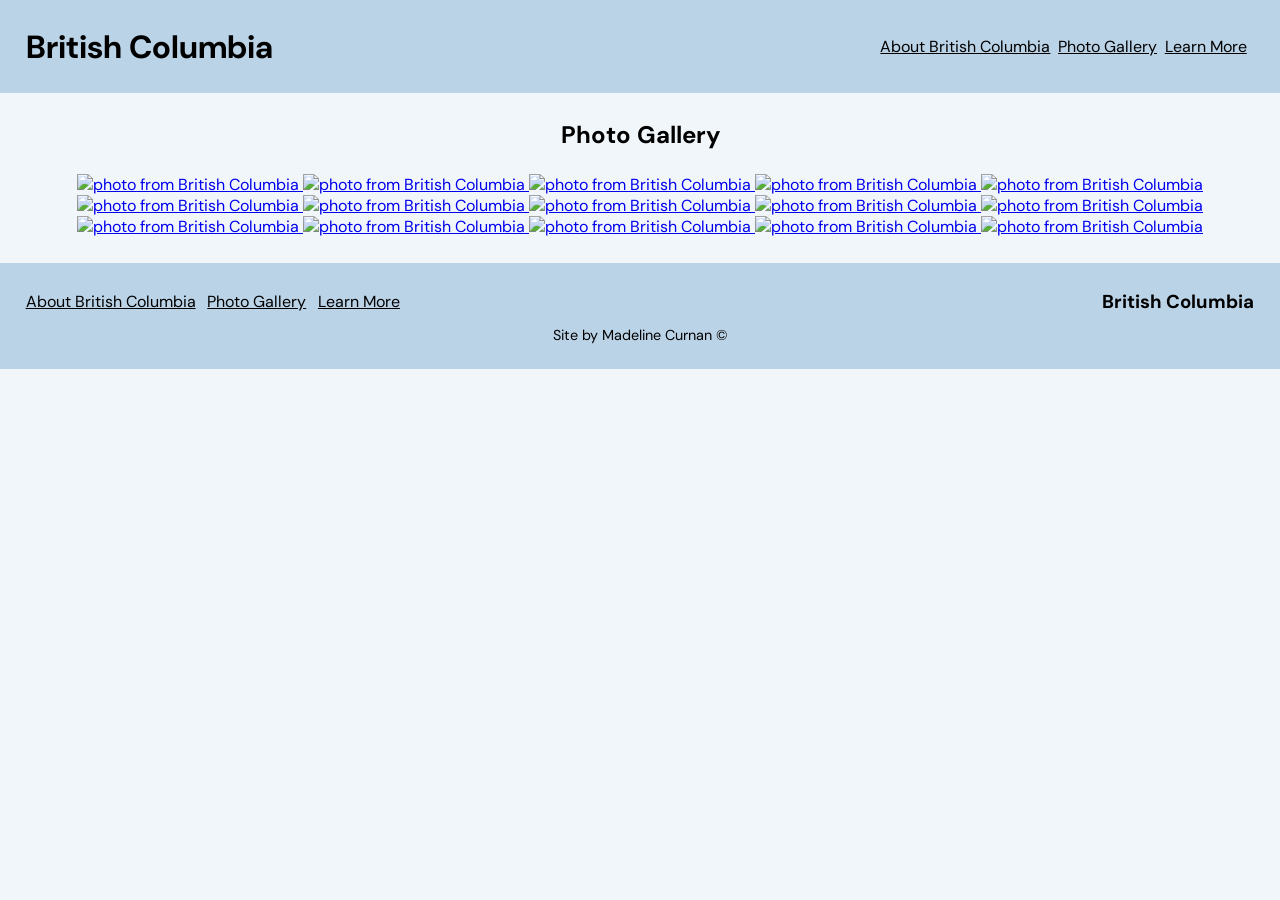
==== gallery.html @ 547cc987 "Add files via upload" ====
<!DOCTYPE html>
<html lang="en">
    <head>
        <meta charset="UTF-8">
        <meta name="viewport" content="width=device-width, initial-scale=1.0">
        <title>British Columbia</title>

        <!--Favicon-->
        <link rel="apple-touch-icon" sizes="180x180" href="images/favicon_io/apple-touch-icon.png">
        <link rel="icon" type="image/png" sizes="32x32" href="images/favicon_io/favicon-32x32.png">
        <link rel="icon" type="image/png" sizes="16x16" href="images/favicon_io/favicon-16x16.png">
        <link rel="manifest" href="images/favicon_io/site.webmanifest">

        <!--Google Fonts-->
        <link rel="preconnect" href="https://fonts.googleapis.com">
        <link rel="preconnect" href="https://fonts.gstatic.com" crossorigin>
        <link href="https://fonts.googleapis.com/css2?family=DM+Sans:ital,opsz,wght@0,9..40,100..1000;1,9..40,100..1000&family=DM+Serif+Text:ital@0;1&display=swap" rel="stylesheet">

        <!--Stylesheets-->
        <link rel="stylesheet" href="styles.css">
        <link rel="stylesheet" href="lightbox/lightbox.css">
    </head>
    <body>
        <header>
            <h1>British Columbia</h1>
            <nav>
                <a href="index.html">About British Columbia</a>
                <a href="gallery.html">Photo Gallery</a>
                <a href="https://travel.destinationcanada.com/en-us/places-to-go/british-columbia" target="_blank">Learn More</a>
            </nav>
        </header>

        <main class="gallery-main">
            <h2>Photo Gallery</h2>

            <div>
                <a href="images/img1.jpeg" data-title="mountains" data-lightbox="BC, Canada">
                    <img src="images/img1.jpeg" alt="photo from British Columbia" height="300">
                </a>

                <a href="images/img2.jpeg" data-title="Nanaimo" data-lightbox="BC, Canada">
                    <img src="images/img2.jpeg" alt="photo from British Columbia" height="300">
                </a>

                <a href="images/img3.jpeg" data-title="forest" data-lightbox="BC, Canada">
                    <img src="images/img3.jpeg" alt="photo from British Columbia" height="300">
                </a>

                <a href="images/img4.jpeg" data-title="Revelstoke" data-lightbox="BC, Canada">
                    <img src="images/img4.jpeg" alt="photo from British Columbia" height="300">
                </a>

                <a href="images/img5.jpeg" data-title="Whyte Cliff" data-lightbox="BC, Canada">
                    <img src="images/img5.jpeg" alt="photo from British Columbia" height="300">
                </a>

                <a href="images/img6.jpeg" data-title="Highway 37" data-lightbox="BC, Canada">
                    <img src="images/img6.jpeg" alt="photo from British Columbia" height="300">
                </a>

                <a href="images/img7.jpeg" data-title="Capilano Suspension Bridge" data-lightbox="BC, Canada">
                    <img src="images/img7.jpeg" alt="photo from British Columbia" height="300">
                </a>

                <a href="images/img8.jpeg" data-title="Harrison Lake" data-lightbox="BC, Canada">
                    <img src="images/img8.jpeg" alt="photo from British Columbia" height="300">
                </a>

                <a href="images/img9.jpeg" data-title="northern BC" data-lightbox="BC, Canada">
                    <img src="images/img9.jpeg" alt="photo from British Columbia" height="300">
                </a>

                <a href="images/img10.jpeg" data-title="Shames Mountain" data-lightbox="BC, Canada">
                    <img src="images/img10.jpeg" alt="photo from British Columbia" height="300">
                </a>

                <a href="images/img11.jpeg" data-title="Legislative Assembly" data-lightbox="BC, Canada">
                    <img src="images/img11.jpeg" alt="photo from British Columbia" height="300">
                </a>

                <a href="images/img12.jpeg" data-title="forest" data-lightbox="BC, Canada">
                    <img src="images/img12.jpeg" alt="photo from British Columbia" height="300">
                </a>

                <a href="images/img13.jpeg" data-title="rainforest trail" data-lightbox="BC, Canada">
                    <img src="images/img13.jpeg" alt="photo from British Columbia" height="300">
                </a>

                <a href="images/img14.jpeg" data-title="Mount Robson" data-lightbox="BC, Canada">
                    <img src="images/img14.jpeg" alt="photo from British Columbia" height="300">
                </a>

                <a href="images/img15.jpeg" data-title="otters near Port Hardy" data-lightbox="BC, Canada">
                    <img src="images/img15.jpeg" alt="photo from British Columbia" height="300">
                </a>
            </div>
        </main>

        <footer>
            <div class="footer-bar">
                <nav>
                    <a href="index.html">About British Columbia</a>
                    <a href="gallery.html">Photo Gallery</a>
                    <a href="#">Learn More</a>
                </nav>
                <h3>British Columbia</h3>
            </div>
            <p>Site by Madeline Curnan ©</p>
        </footer>

        <script src="lightbox/lightbox-plus-jquery.js"></script>
    </body>
</html>
---- styles.css ----
/* Resuable Styling */
* {
    margin: 0;
    box-sizing: border-box;
}

body {
    background-color: rgba(187, 211, 231, .2);
    font-family: "DM Sans", sans-serif;
}

header, footer {
    background-color: rgb(187, 211, 231);
    padding: 2%;
}

header nav, footer nav {
    width: 30vw;
}

header, .footer-bar {
    display: flex;
    align-items: center;
    justify-content: space-between;
}

header nav {
    display: flex;
    justify-content: flex-end;
}

footer p {
    text-align: center;
    font-size: 90%;
    margin-top: 1%;
}

header a, footer a {
    color: black;
    padding-right: 2%;
}

.source a {
    color: black;
}



/* Index Page */

.index-main {
    display: flex;
}

.sidebar {
    background-color: rgba(187, 211, 231, .4);
    padding: 2%;
    line-height: 1.5em;
    display: flex;
    flex-direction: column;
    width: 30vw;
}

.sidebar h3, .sidebar h4, .sidebar p {
    padding-bottom: 5%;
}

.content {
    padding: 2% 3%;
    line-height: 1.75em;
}

.content p {
    padding: 1% 0;
}

.cities, .culture {
    padding: 2% 0;
}

.row {
    display: flex;
    flex-direction: row;
}

.cities h3 {
    padding-bottom: 1%;
}




/* Gallery Page */

.gallery-main {
    text-align: center;
    padding: 2%;
}

.gallery-main h2 {
    padding-bottom: 2%;
}


/* Smaller Screen / Tablet Size */

@media (max-width: 1300px) {
    .index-main {
        flex-direction: column-reverse;
    }

    .sidebar {
        width: 100vw;
    }

    .sidebar h3, .sidebar h4, .sidebar p {
        padding-bottom: 1%;
    }

    .col {
        padding-right: 2%;
    }
}


/* Phone Screen Size */

@media (max-width: 750px) {
    header, .footer-bar {
        flex-direction: column;
    }

    header nav {
        display: block;
    }

    nav a {
        display: block;
        text-align: center;
        margin: 4% 0;
    }

    footer h3 {
        padding: 2% 0;
    }

    img {
        max-width: 90vw;
    }

    .row {
        flex-direction: column;
    }

    .content {
        padding: 3% 4%;
        line-height: 1.75em;
    }

    .content p {
        padding: 2% 0;
    }

    .sidebar {
        padding: 3% 4%;
    }
}
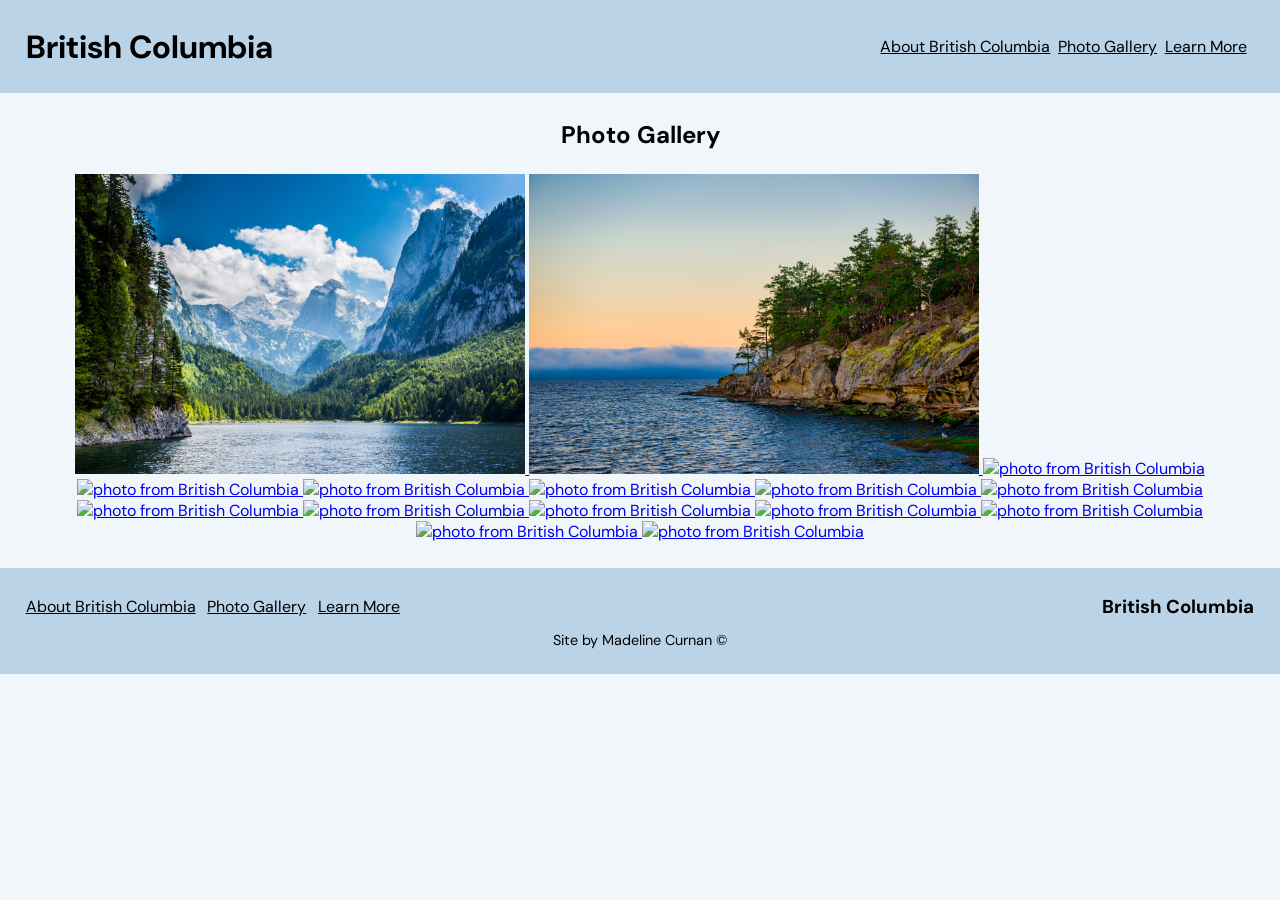
==== commit db11fbb6: "Update gallery.html" ====
--- a/gallery.html
+++ b/gallery.html
@@ -7,8 +7,8 @@
 
         <!--Favicon-->
         <link rel="apple-touch-icon" sizes="180x180" href="images/favicon_io/apple-touch-icon.png">
-        <link rel="icon" type="image/png" sizes="32x32" href="images/favicon_io/favicon-32x32.png">
-        <link rel="icon" type="image/png" sizes="16x16" href="images/favicon_io/favicon-16x16.png">
+        <link rel="icon" type="image/png" sizes="32x32" href="images/favicon-32x32.png">
+        <link rel="icon" type="image/png" sizes="16x16" href="images/favicon-16x16.png">
         <link rel="manifest" href="images/favicon_io/site.webmanifest">
 
         <!--Google Fonts-->
@@ -34,12 +34,12 @@
             <h2>Photo Gallery</h2>
 
             <div>
-                <a href="images/img1.jpeg" data-title="mountains" data-lightbox="BC, Canada">
-                    <img src="images/img1.jpeg" alt="photo from British Columbia" height="300">
+                <a href="img1.jpeg" data-title="mountains" data-lightbox="BC, Canada">
+                    <img src="img1.jpeg" alt="photo from British Columbia" height="300">
                 </a>
 
-                <a href="images/img2.jpeg" data-title="Nanaimo" data-lightbox="BC, Canada">
-                    <img src="images/img2.jpeg" alt="photo from British Columbia" height="300">
+                <a href="img2.jpeg" data-title="Nanaimo" data-lightbox="BC, Canada">
+                    <img src="img2.jpeg" alt="photo from British Columbia" height="300">
                 </a>
 
                 <a href="images/img3.jpeg" data-title="forest" data-lightbox="BC, Canada">
@@ -110,4 +110,5 @@
 
         <script src="lightbox/lightbox-plus-jquery.js"></script>
     </body>
-</html>+
+</html>
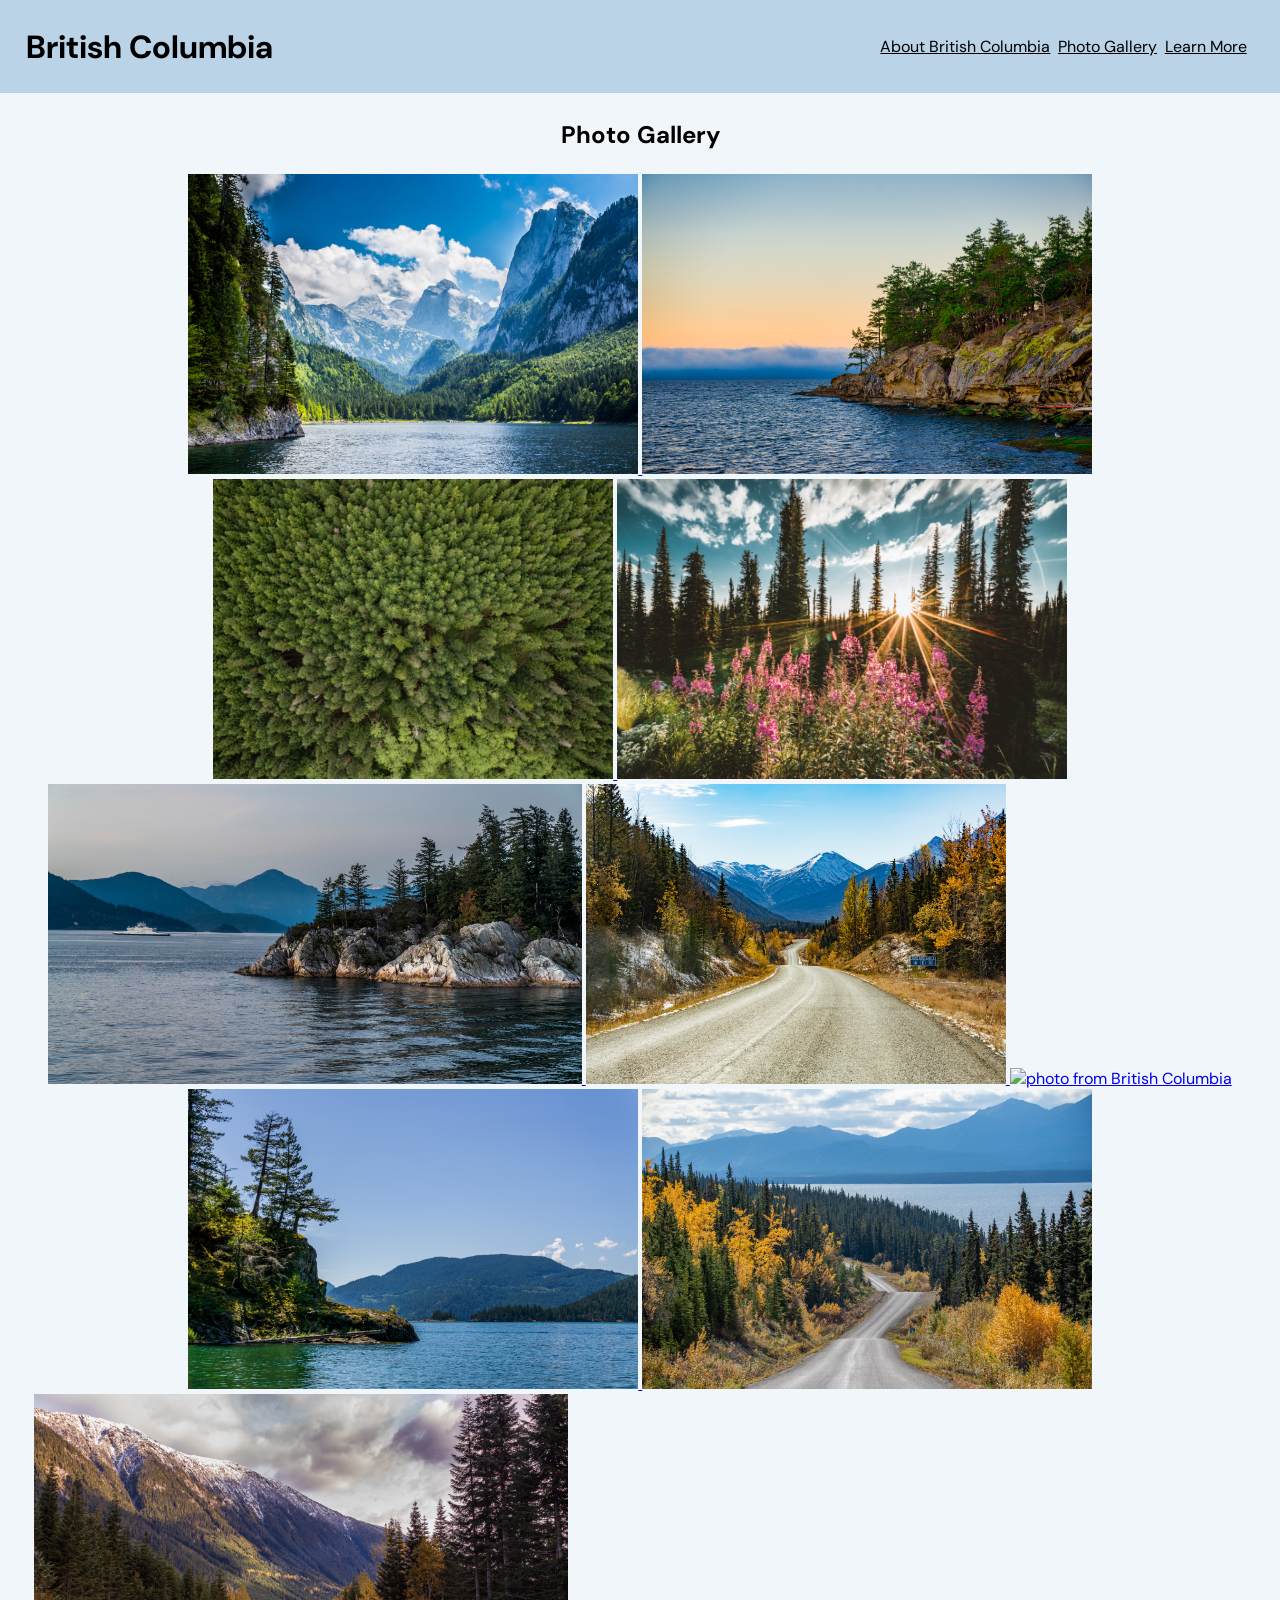
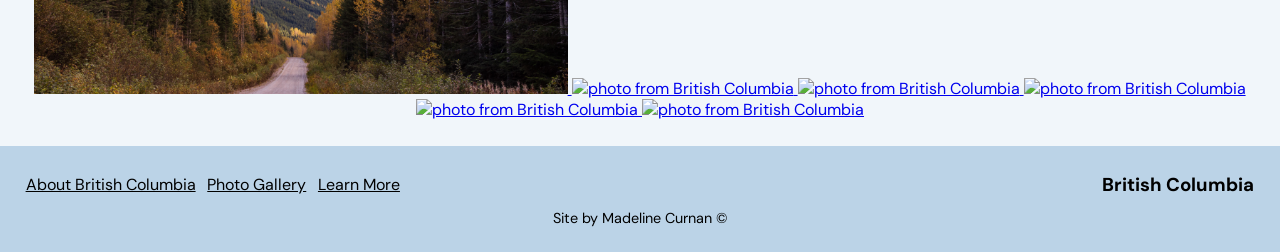
==== commit 0ffb8f41: "Update gallery.html" ====
--- a/gallery.html
+++ b/gallery.html
@@ -6,10 +6,10 @@
         <title>British Columbia</title>
 
         <!--Favicon-->
-        <link rel="apple-touch-icon" sizes="180x180" href="images/favicon_io/apple-touch-icon.png">
+        <link rel="apple-touch-icon" sizes="180x180" href="images/apple-touch-icon.png">
         <link rel="icon" type="image/png" sizes="32x32" href="images/favicon-32x32.png">
         <link rel="icon" type="image/png" sizes="16x16" href="images/favicon-16x16.png">
-        <link rel="manifest" href="images/favicon_io/site.webmanifest">
+        <link rel="manifest" href="images/site.webmanifest">
 
         <!--Google Fonts-->
         <link rel="preconnect" href="https://fonts.googleapis.com">
@@ -42,36 +42,36 @@
                     <img src="img2.jpeg" alt="photo from British Columbia" height="300">
                 </a>
 
-                <a href="images/img3.jpeg" data-title="forest" data-lightbox="BC, Canada">
-                    <img src="images/img3.jpeg" alt="photo from British Columbia" height="300">
+                <a href="img3.jpeg" data-title="forest" data-lightbox="BC, Canada">
+                    <img src="img3.jpeg" alt="photo from British Columbia" height="300">
                 </a>
 
-                <a href="images/img4.jpeg" data-title="Revelstoke" data-lightbox="BC, Canada">
-                    <img src="images/img4.jpeg" alt="photo from British Columbia" height="300">
+                <a href="img4.jpeg" data-title="Revelstoke" data-lightbox="BC, Canada">
+                    <img src="img4.jpeg" alt="photo from British Columbia" height="300">
                 </a>
 
-                <a href="images/img5.jpeg" data-title="Whyte Cliff" data-lightbox="BC, Canada">
-                    <img src="images/img5.jpeg" alt="photo from British Columbia" height="300">
+                <a href="img5.jpeg" data-title="Whyte Cliff" data-lightbox="BC, Canada">
+                    <img src="img5.jpeg" alt="photo from British Columbia" height="300">
                 </a>
 
-                <a href="images/img6.jpeg" data-title="Highway 37" data-lightbox="BC, Canada">
-                    <img src="images/img6.jpeg" alt="photo from British Columbia" height="300">
+                <a href="img6.jpeg" data-title="Highway 37" data-lightbox="BC, Canada">
+                    <img src="img6.jpeg" alt="photo from British Columbia" height="300">
                 </a>
 
-                <a href="images/img7.jpeg" data-title="Capilano Suspension Bridge" data-lightbox="BC, Canada">
-                    <img src="images/img7.jpeg" alt="photo from British Columbia" height="300">
+                <a href="img7.jpeg" data-title="Capilano Suspension Bridge" data-lightbox="BC, Canada">
+                    <img src="img7.jpeg" alt="photo from British Columbia" height="300">
                 </a>
 
-                <a href="images/img8.jpeg" data-title="Harrison Lake" data-lightbox="BC, Canada">
-                    <img src="images/img8.jpeg" alt="photo from British Columbia" height="300">
+                <a href="img8.jpeg" data-title="Harrison Lake" data-lightbox="BC, Canada">
+                    <img src="img8.jpeg" alt="photo from British Columbia" height="300">
                 </a>
 
-                <a href="images/img9.jpeg" data-title="northern BC" data-lightbox="BC, Canada">
-                    <img src="images/img9.jpeg" alt="photo from British Columbia" height="300">
+                <a href="img9.jpeg" data-title="northern BC" data-lightbox="BC, Canada">
+                    <img src="img9.jpeg" alt="photo from British Columbia" height="300">
                 </a>
 
-                <a href="images/img10.jpeg" data-title="Shames Mountain" data-lightbox="BC, Canada">
-                    <img src="images/img10.jpeg" alt="photo from British Columbia" height="300">
+                <a href="img10.jpeg" data-title="Shames Mountain" data-lightbox="BC, Canada">
+                    <img src="img10.jpeg" alt="photo from British Columbia" height="300">
                 </a>
 
                 <a href="images/img11.jpeg" data-title="Legislative Assembly" data-lightbox="BC, Canada">
@@ -112,3 +112,4 @@
     </body>
 
 </html>
+
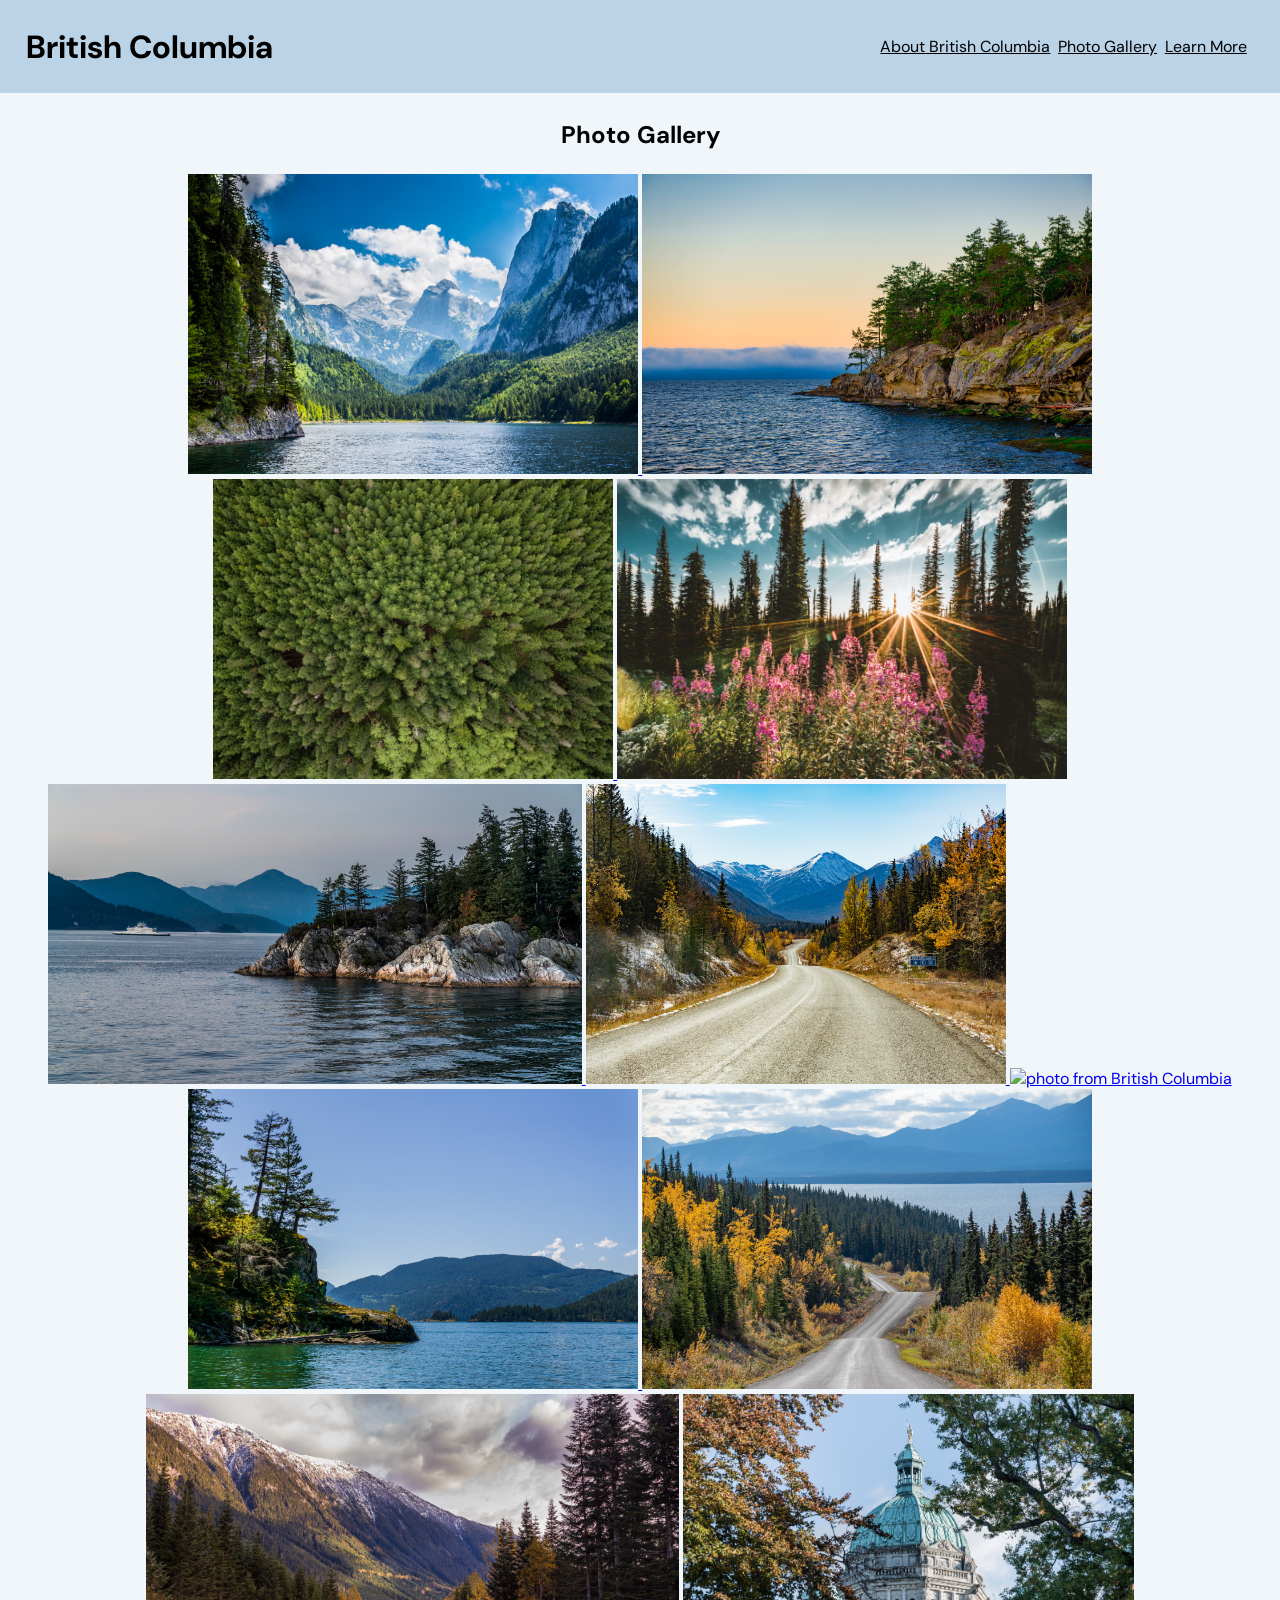
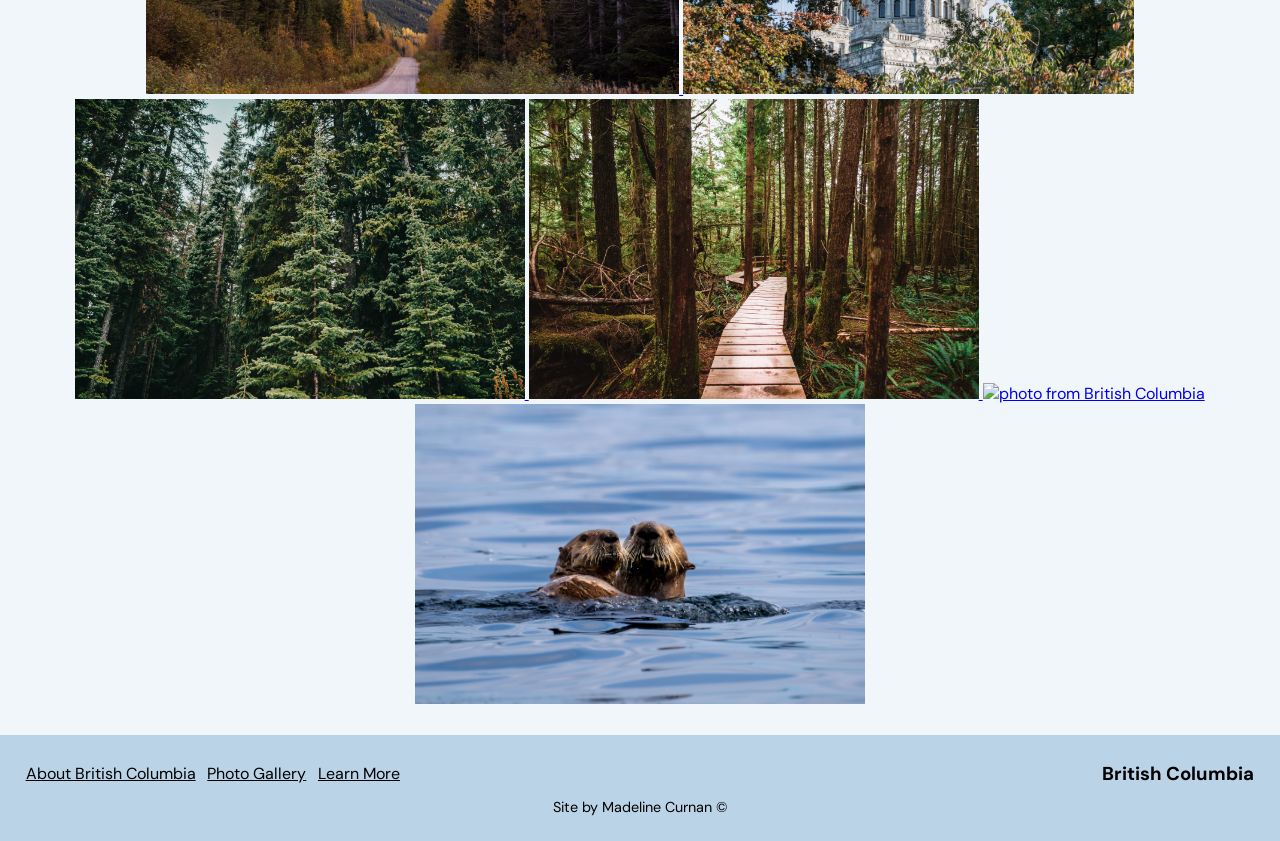
==== commit 9cee27b2: "Update gallery.html" ====
--- a/gallery.html
+++ b/gallery.html
@@ -6,10 +6,10 @@
         <title>British Columbia</title>
 
         <!--Favicon-->
-        <link rel="apple-touch-icon" sizes="180x180" href="images/apple-touch-icon.png">
-        <link rel="icon" type="image/png" sizes="32x32" href="images/favicon-32x32.png">
-        <link rel="icon" type="image/png" sizes="16x16" href="images/favicon-16x16.png">
-        <link rel="manifest" href="images/site.webmanifest">
+        <link rel="apple-touch-icon" sizes="180x180" href="images/favicon_io/apple-touch-icon.png">
+        <link rel="icon" type="image/png" sizes="32x32" href="images/favicon_io/favicon-32x32.png">
+        <link rel="icon" type="image/png" sizes="16x16" href="images/favicon_io/favicon-16x16.png">
+        <link rel="manifest" href="images/favicon_io/site.webmanifest">
 
         <!--Google Fonts-->
         <link rel="preconnect" href="https://fonts.googleapis.com">
@@ -74,24 +74,24 @@
                     <img src="img10.jpeg" alt="photo from British Columbia" height="300">
                 </a>
 
-                <a href="images/img11.jpeg" data-title="Legislative Assembly" data-lightbox="BC, Canada">
-                    <img src="images/img11.jpeg" alt="photo from British Columbia" height="300">
+                <a href="img11.jpeg" data-title="Legislative Assembly" data-lightbox="BC, Canada">
+                    <img src="img11.jpeg" alt="photo from British Columbia" height="300">
                 </a>
 
-                <a href="images/img12.jpeg" data-title="forest" data-lightbox="BC, Canada">
-                    <img src="images/img12.jpeg" alt="photo from British Columbia" height="300">
+                <a href="img12.jpeg" data-title="forest" data-lightbox="BC, Canada">
+                    <img src="img12.jpeg" alt="photo from British Columbia" height="300">
                 </a>
 
-                <a href="images/img13.jpeg" data-title="rainforest trail" data-lightbox="BC, Canada">
-                    <img src="images/img13.jpeg" alt="photo from British Columbia" height="300">
+                <a href="img13.jpeg" data-title="rainforest trail" data-lightbox="BC, Canada">
+                    <img src="img13.jpeg" alt="photo from British Columbia" height="300">
                 </a>
 
-                <a href="images/img14.jpeg" data-title="Mount Robson" data-lightbox="BC, Canada">
-                    <img src="images/img14.jpeg" alt="photo from British Columbia" height="300">
+                <a href="img14.jpeg" data-title="Mount Robson" data-lightbox="BC, Canada">
+                    <img src="img14.jpeg" alt="photo from British Columbia" height="300">
                 </a>
 
-                <a href="images/img15.jpeg" data-title="otters near Port Hardy" data-lightbox="BC, Canada">
-                    <img src="images/img15.jpeg" alt="photo from British Columbia" height="300">
+                <a href="img15.jpeg" data-title="otters near Port Hardy" data-lightbox="BC, Canada">
+                    <img src="img15.jpeg" alt="photo from British Columbia" height="300">
                 </a>
             </div>
         </main>
@@ -113,3 +113,4 @@
 
 </html>
 
+
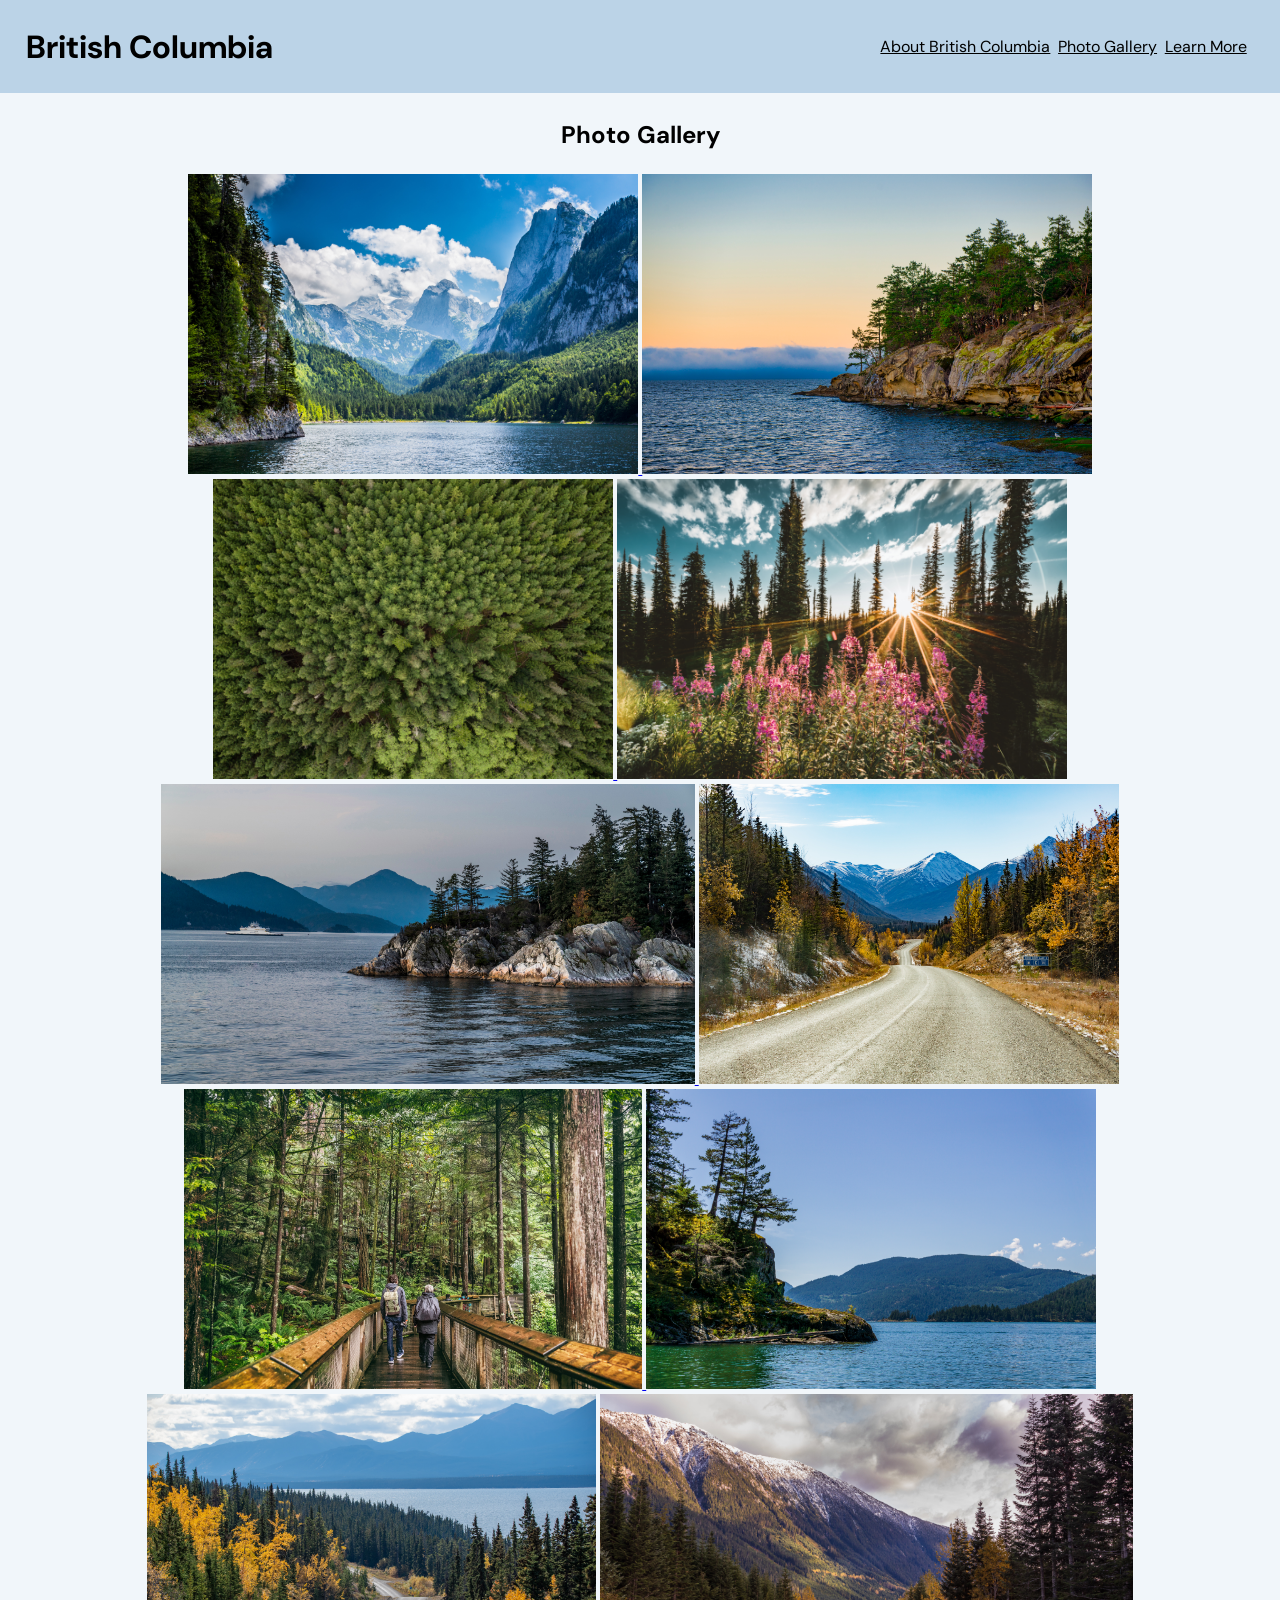
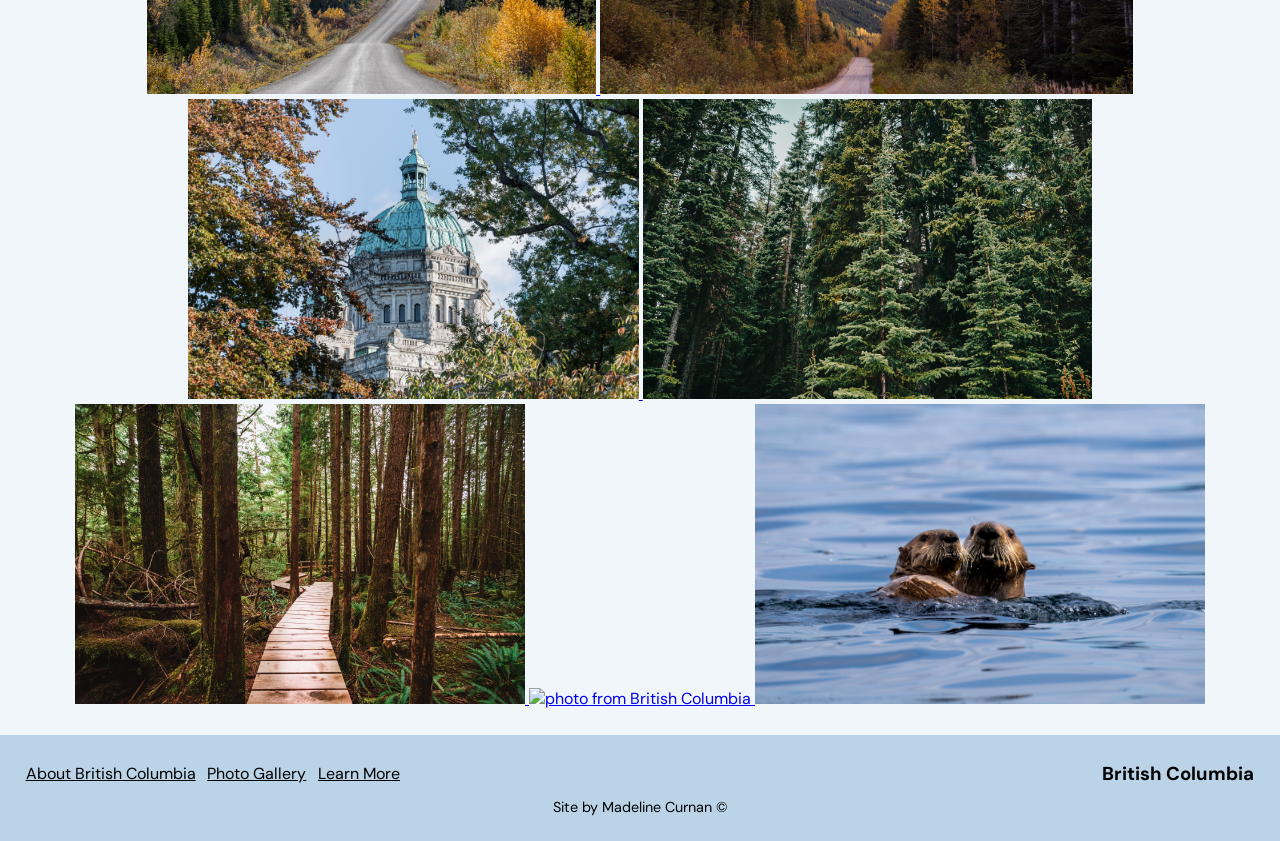
==== commit 1941ff13: "Update gallery.html" ====
--- a/gallery.html
+++ b/gallery.html
@@ -6,10 +6,10 @@
         <title>British Columbia</title>
 
         <!--Favicon-->
-        <link rel="apple-touch-icon" sizes="180x180" href="images/favicon_io/apple-touch-icon.png">
+        <link rel="apple-touch-icon" sizes="180x180" href="apple-touch-icon.png">
         <link rel="icon" type="image/png" sizes="32x32" href="images/favicon_io/favicon-32x32.png">
-        <link rel="icon" type="image/png" sizes="16x16" href="images/favicon_io/favicon-16x16.png">
-        <link rel="manifest" href="images/favicon_io/site.webmanifest">
+        <link rel="icon" type="image/png" sizes="16x16" href="favicon-16x16.png">
+        <link rel="manifest" href="site.webmanifest">
 
         <!--Google Fonts-->
         <link rel="preconnect" href="https://fonts.googleapis.com">
@@ -58,8 +58,8 @@
                     <img src="img6.jpeg" alt="photo from British Columbia" height="300">
                 </a>
 
-                <a href="img7.jpeg" data-title="Capilano Suspension Bridge" data-lightbox="BC, Canada">
-                    <img src="img7.jpeg" alt="photo from British Columbia" height="300">
+                <a href="img7s.jpeg" data-title="Capilano Suspension Bridge" data-lightbox="BC, Canada">
+                    <img src="img7s.jpeg" alt="photo from British Columbia" height="300">
                 </a>
 
                 <a href="img8.jpeg" data-title="Harrison Lake" data-lightbox="BC, Canada">
@@ -114,3 +114,6 @@
 </html>
 
 
+
+
+
